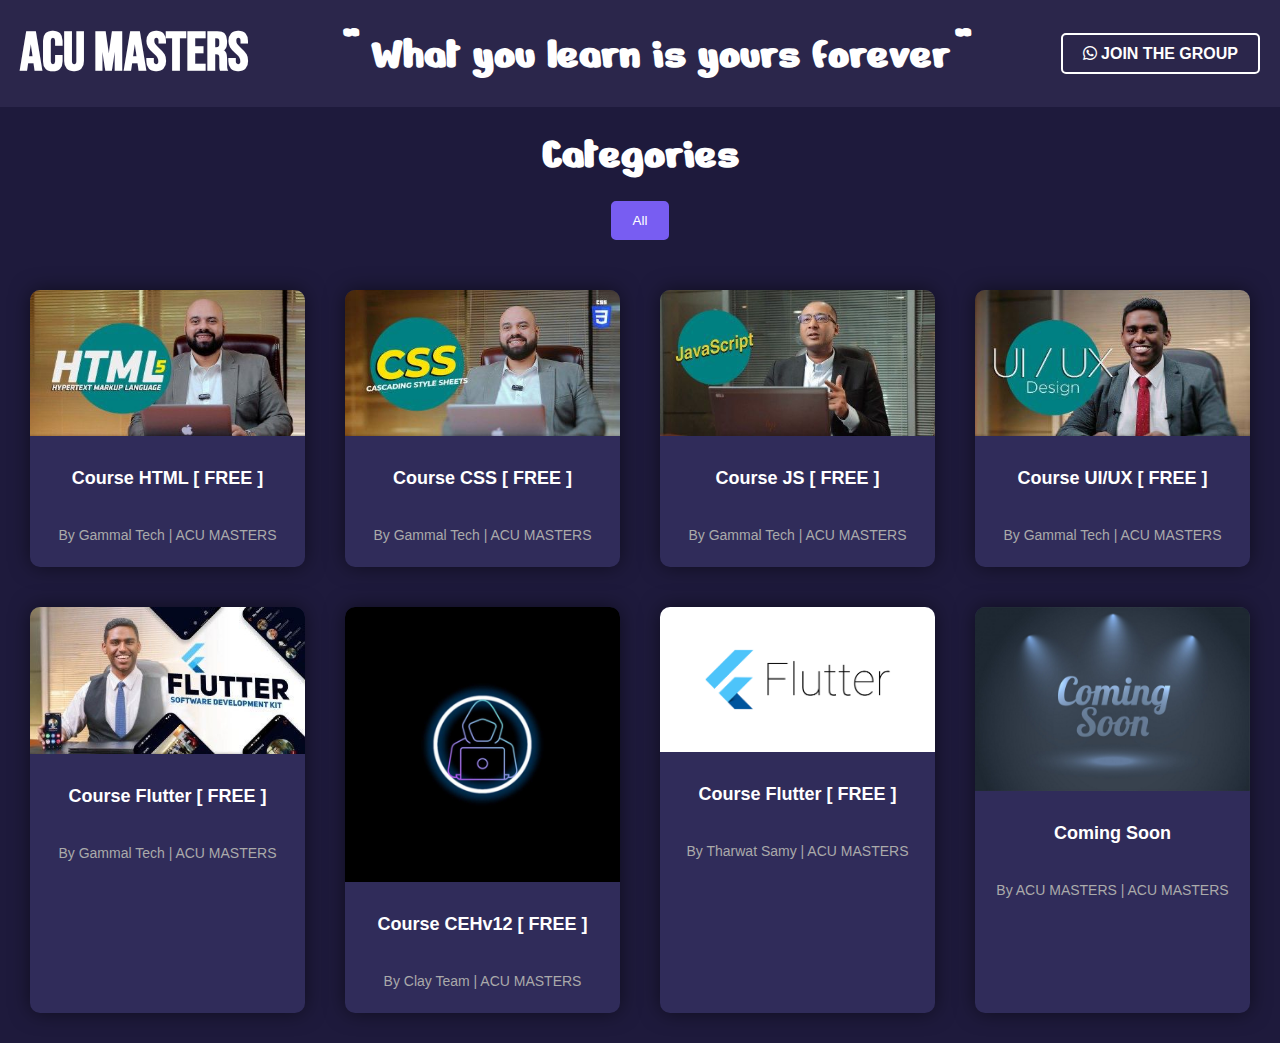
==== index.html @ 9234cc59 "Update index.html" ====
<!DOCTYPE html>
<html lang="en">
<head>
    <meta charset="UTF-8">
    <meta name="viewport" content="width=device-width, initial-scale=1.0">
    <title>ACU MASTERS</title>
    <link rel="stylesheet" href="styles.css">
    <link rel="stylesheet" href="https://cdnjs.cloudflare.com/ajax/libs/font-awesome/6.0.0-beta3/css/all.min.css">
    <link rel="icon" type="image/png" href="logo.png">
    <link rel="icon" type="image/x-icon" href="icon.jpg">
    <link rel="stylesheet" href="https://fonts.googleapis.com/css2?family=Bebas+Neue&display=swap">
    <link rel="stylesheet" href="https://fonts.googleapis.com/css2?family=Nerko One&display=swap">
</head>
<body>
    <header>
        <div class="logo">
          <h1 style="font-size: 55px;">ACU MASTERS</h1>

        </div>
        <h2>" What you learn is yours forever"</h2>
        <div class="cta">
            <a href="https://chat.whatsapp.com/BtoyeC5io8ZF40tfcTUGoT" class="work-with-us">
                <i class="fab fa-whatsapp"></i> JOIN THE GROUP
            </a>
        </div>
    </header>

    <section class="categories">
        <h2>Categories</h2>
        <div class="category-list">
            <button class="active">All</button>
        </div>
    </section>

    <section class="articles">
      <!-- Row 1 -->
      <div class="article-card">
          <a href="https://mega.nz/file/t2VxSCwT#pXao7MiPWlfDccnnT-6TmbUkONpIu691dndUGx04ojc" target="_blank">
              <img src="gammal_html.jpg" alt="HTML Course">
          </a>
          <h3>Course HTML [ FREE ]</h3>
          <p>By Gammal Tech | ACU MASTERS</p>
      </div>
      <div class="article-card">
          <a href="https://mega.nz/folder/VnNk1LoA#A3V4sM9UgZ7FMEQzH66pkg" target="_blank">
              <img src="gammal.css.jpg" alt="CSS Course">
          </a>
          <h3>Course CSS [ FREE ]</h3>
          <p>By Gammal Tech | ACU MASTERS</p>
      </div>
      <div class="article-card">
          <a href="https://mega.nz/folder/xqFgDTJQ#wtdNeVVZNvKW4IQsZ0rrDQ" target="_blank">
              <img src="gammal_js.jpg" alt="JS Course">
          </a>
          <h3>Course JS [ FREE ]</h3>
          <p>By Gammal Tech | ACU MASTERS</p>
      </div>
      <div class="article-card">
          <a href="https://mega.nz/file/9zcXHJBS#yZCAFIEQHaunm_uojXMBbeypqbS8RAf8SwgZVMfq-SE" target="_blank">
              <img src="gammal_uiux.jpg" alt="UI/UX Course">
          </a>
          <h3>Course UI/UX [ FREE ]</h3>
          <p>By Gammal Tech | ACU MASTERS</p>
      </div>
      <div class="article-card">
        <a href="https://mega.nz/folder/onUQVKyR#fitpBr42HZS9euQZNPBNfg" target="_blank">
            <img src="gammal_flutter.jpg" alt="JS Course">
        </a>
        <h3>Course Flutter [ FREE ]</h3>
        <p>By Gammal Tech | ACU MASTERS</p>
    </div>
  
      <!-- Row 2 (Duplicated Cards) -->
      <div class="article-card">
          <a href="https://mega.nz/file/kSV1GLhZ#610TGcA_XR1qeZkgCHlD0UWaVOci5z7Sft7PWpaK3Rc" target="_blank">
              <img src="cehv12.jpg" alt="HTML Course">
          </a>
          <h3>Course CEHv12 [ FREE ]</h3>
          <p>By Clay Team | ACU MASTERS</p>
      </div>
      <div class="article-card">
          <a href="https://www.mediafire.com/file/8cxrp7x248fni48/Flutter+&+Firebase+Build+Your+Own+E-Commerce+App.rar/file" target="_blank">
              <img src="flutter.png" alt="CSS Course">
          </a>
          <h3>Course Flutter [ FREE ]</h3>
          <p>By Tharwat Samy | ACU MASTERS</p>
      </div>
      
      <div class="article-card">
          <a href="https://mega.nz/file/9zcXHJBS#yZCAFIEQHaunm_uojXMBbeypqbS8RAf8SwgZVMfq-SE" target="_blank">
              <img src="coming_soon.jpg" alt="UI/UX Course">
          </a>
          <h3>Coming Soon</h3>
          <p>By ACU MASTERS | ACU MASTERS</p>
      </div>
  </section>
  
</body>
</html>
---- styles.css ----
body {
  font-family: Arial, sans-serif;
  background-color: #1e1a3c;
  color: white;
  margin: 0;
  padding: 0;
}

header {
  display: flex;
  justify-content: space-between;
  align-items: center;
  padding: 20px;
  background-color: #2b264b;
}

header .logo h1 {
  margin: 0;
  font-size: 240px;
}

header nav ul {
  list-style: none;
  margin: 0;
  padding: 0;
  display: flex;
  gap: 20px;
}

header nav ul li a {
  color: white;
  text-decoration: none;
  font-size: 16px;
  transition: color 0.3s;
}

header nav ul li a:hover {
  color: #785df2;
}

header .cta .work-with-us {
  background-color: transparent;
  border: 2px solid #ffffff;
  color: white;
  padding: 10px 20px;
  text-decoration: none;
  border-radius: 5px;
  font-weight: bold;
  transition: background-color 0.3s, border-color 0.3s, color 0.3s;
}

header .cta .work-with-us:hover {
  background-color: #785df2;
  border-color: #785df2;
  color: white;
}

.categories {
  text-align: center;
  padding: 20px;
}

.categories h2 {
  margin-bottom: 20px;
}

.category-list {
  display: flex;
  justify-content: center;
  gap: 15px;
}

.category-list button {
  background-color: transparent;
  border: 2px solid #555;
  color: white;
  padding: 10px 20px;
  border-radius: 5px;
  cursor: pointer;
  transition: background-color 0.3s, border-color 0.3s, color 0.3s;
}

.category-list .active {
  background-color: #785df2;
  border-color: #785df2;
}

.category-list button:hover {
  background-color: #785df2;
  border-color: #785df2;
  color: white;
}

.articles {
  display: flex;
  justify-content: center;
  gap: 20px;
  padding: 20px;
}

.article-card {
  background-color: #302c5a;
  border-radius: 10px;
  overflow: hidden;
  width: 300px;
  text-align: center;
  box-shadow: 0 0 20px rgba(0, 0, 0, 0.5);
  transition: transform 0.3s ease, box-shadow 0.3s ease;
  cursor: pointer;
}

.article-card:hover {
  transform: translateY(-10px) scale(1.05);
  box-shadow: 0 20px 40px rgba(0, 0, 0, 0.7);
}

.article-card img {
  width: 100%;
  height: auto;
  transition: transform 0.3s ease;
}

.article-card:hover img {
  transform: scale(1.1);
}

.article-card h3 {
  padding: 10px;
  font-size: 18px;
}

.article-card p {
  padding: 10px;
  font-size: 14px;
  color: #aaa;
}
/* Apply the Bebas Neue font to h1 */
h1 {
  font-family: 'Bebas Neue', sans-serif;
  font-size: 36px; /* Adjust size as needed */
  margin: 0;
}

/* Other existing styles */
body {
  font-family: Arial, sans-serif;
  background-color: #1e1a3c;
  color: white;
  margin: 0;
  padding: 0;
}

header {
  display: flex;
  justify-content: space-between;
  align-items: center;
  padding: 20px;
  background-color: #2b264b;
}

.articles {
  display: flex;
  flex-wrap: wrap; /* Allows the cards to wrap onto the next row */
  justify-content: center;
  gap: 20px;
  padding: 20px;
}

.article-card {
  background-color: #302c5a;
  border-radius: 10px;
  overflow: hidden;
  width: 300px;
  text-align: center;
  box-shadow: 0 0 20px rgba(0, 0, 0, 0.5);
  transition: transform 0.3s ease, box-shadow 0.3s ease;
  cursor: pointer;
  flex: 1 1 calc(25% - 40px); /* Ensure proper spacing between rows */
  margin: 10px; /* Adjust spacing */
}

header .logo h1 {
  margin: 0;
  font-size: 80px;
}
/* Apply the Bebas Neue font to h1 */
h1 {
  font-family: 'Bebas Neue', sans-serif;
  font-size: 80px; /* Adjust size as needed */
  margin: 0;
}

/* Apply the Indie Flower font to h2 */
h2 {
  font-family: 'Nerko One', cursive;
  font-size: 45px; /* Adjust size as needed */
  margin: 0;
}


/* Other existing styles */
body {
  font-family: Arial, sans-serif;
  background-color: #1e1a3c;
  color: white;
  margin: 0;
  padding: 0;
}

header {
  display: flex;
  justify-content: space-between;
  align-items: center;
  padding: 20px;
  background-color: #2b264b;
}

header .logo h1 {
  margin: 0;
  font-size: 24px;
}

/* ... (rest of your CSS) */

/* ... (rest of your CSS) */
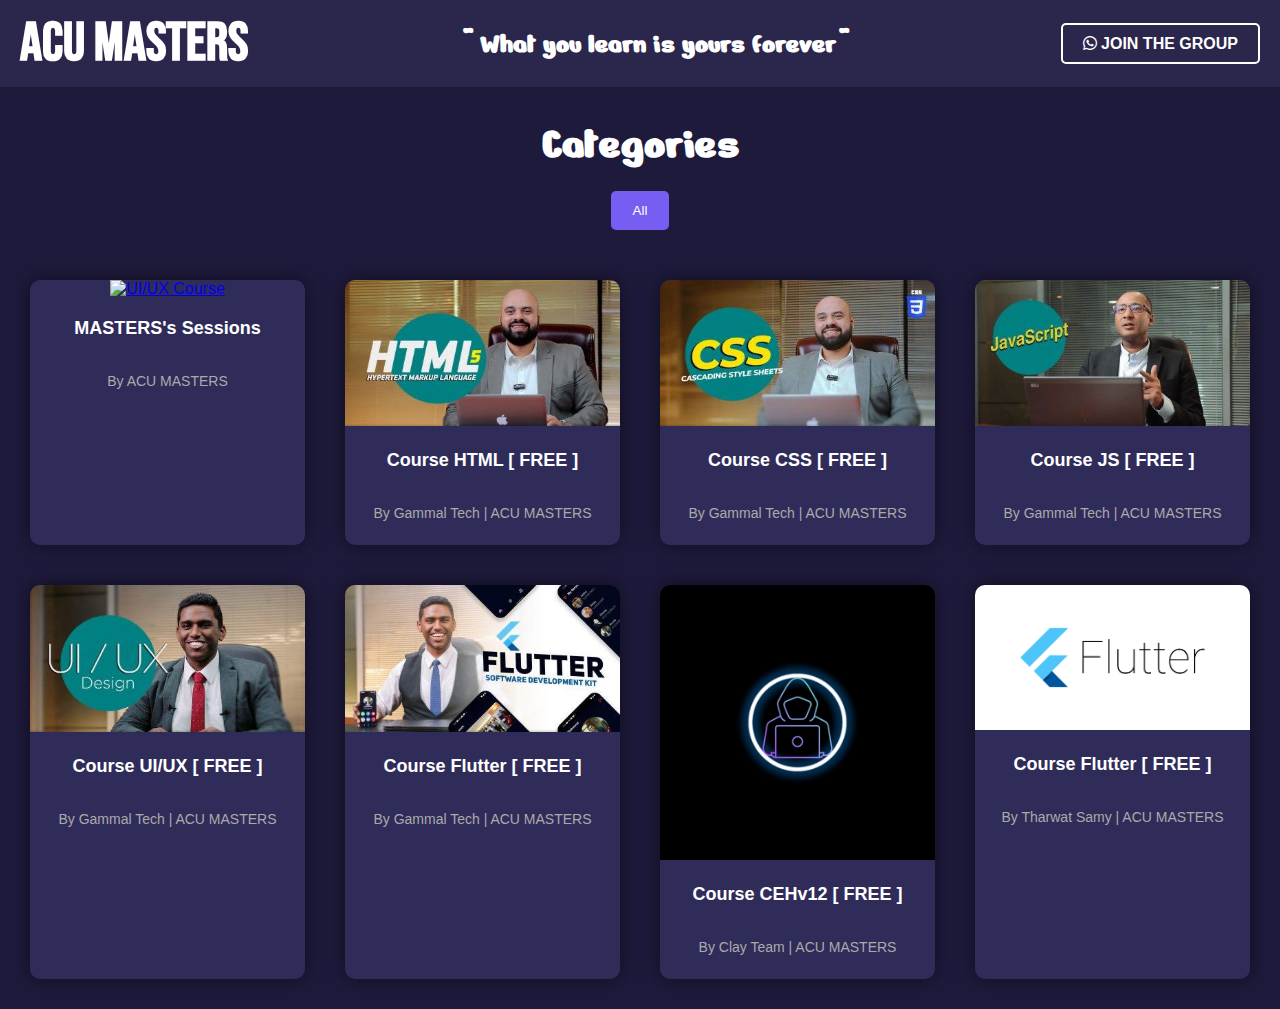
==== commit 51fc0ce8: "sessionsindex.html" ====
--- a/index.html
+++ b/index.html
@@ -34,6 +34,13 @@
 
     <section class="articles">
       <!-- Row 1 -->
+      <div class="article-card">
+        <a href="sessions.html" target="_blank">
+            <img src="master's_Session.png" alt="UI/UX Course">
+        </a>
+        <h3>MASTERS's Sessions</h3>
+        <p>By ACU MASTERS </p>
+    </div>
       <div class="article-card">
           <a href="https://mega.nz/file/t2VxSCwT#pXao7MiPWlfDccnnT-6TmbUkONpIu691dndUGx04ojc" target="_blank">
               <img src="gammal_html.jpg" alt="HTML Course">
@@ -86,13 +93,7 @@
           <p>By Tharwat Samy | ACU MASTERS</p>
       </div>
       
-      <div class="article-card">
-          <a href="https://mega.nz/file/9zcXHJBS#yZCAFIEQHaunm_uojXMBbeypqbS8RAf8SwgZVMfq-SE" target="_blank">
-              <img src="coming_soon.jpg" alt="UI/UX Course">
-          </a>
-          <h3>Coming Soon</h3>
-          <p>By ACU MASTERS | ACU MASTERS</p>
-      </div>
+      
   </section>
   
 </body>
--- a/styles.css
+++ b/styles.css
@@ -223,3 +223,118 @@
 /* ... (rest of your CSS) */
 
 /* ... (rest of your CSS) */
+/*__________________________________________________________________________________
+/* Mobile (up to 480px) */
+@media only screen and (max-width: 480px) {
+  header {
+    flex-direction: column;
+    align-items: center;
+    text-align: center;
+  }
+
+  header .logo h1 {
+    font-size: 36px;
+  }
+
+  header h2 {
+    font-size: 20px;
+  }
+
+  header .cta .work-with-us {
+    padding: 8px 15px;
+    font-size: 14px;
+  }
+
+  .articles {
+    flex-direction: column;
+  }
+
+  .article-card {
+    width: 100%;
+    margin: 10px 0;
+  }
+}
+
+/* Tablet (481px to 768px) */
+@media only screen and (min-width: 481px) and (max-width: 768px) {
+  header .logo h1 {
+    font-size: 48px;
+  }
+
+  header h2 {
+    font-size: 24px;
+  }
+
+  header .cta .work-with-us {
+    padding: 10px 20px;
+    font-size: 16px;
+  }
+
+  .articles {
+    flex-direction: row;
+    flex-wrap: wrap;
+  }
+
+  .article-card {
+    width: calc(50% - 20px);
+    margin: 10px;
+  }
+}
+
+/* Desktop (769px and up) */
+@media only screen and (min-width: 769px) {
+  header .logo h1 {
+    font-size: 55px;
+  }
+
+  header h2 {
+    font-size: 28px;
+  }
+
+  .articles {
+    flex-wrap: wrap;
+    gap: 20px;
+  }
+
+  .article-card {
+    width: calc(25% - 20px);
+    margin: 10px;
+  }
+}
+/* _____________________________________________________________
+body {
+  font-family: Arial, sans-serif;
+  background-color: #1e1a3c;
+  color: white;
+  margin: 0;
+  padding: 0;
+  line-height: 1.6;
+}
+
+/* Adjust font sizes globally */
+h1, h2, h3 {
+  margin: 10px 0;
+}
+
+/* Adjust header styles */
+header {
+  display: flex;
+  flex-wrap: wrap;
+  justify-content: space-between;
+  align-items: center;
+  padding: 10px 20px;
+  background-color: #2b264b;
+}
+
+/* Adjust article card styles */
+.article-card {
+  background-color: #302c5a;
+  border-radius: 10px;
+  overflow: hidden;
+  width: 300px;
+  text-align: center;
+  box-shadow: 0 0 20px rgba(0, 0, 0, 0.5);
+  transition: transform 0.3s ease, box-shadow 0.3s ease;
+  cursor: pointer;
+  margin: 10px;
+}
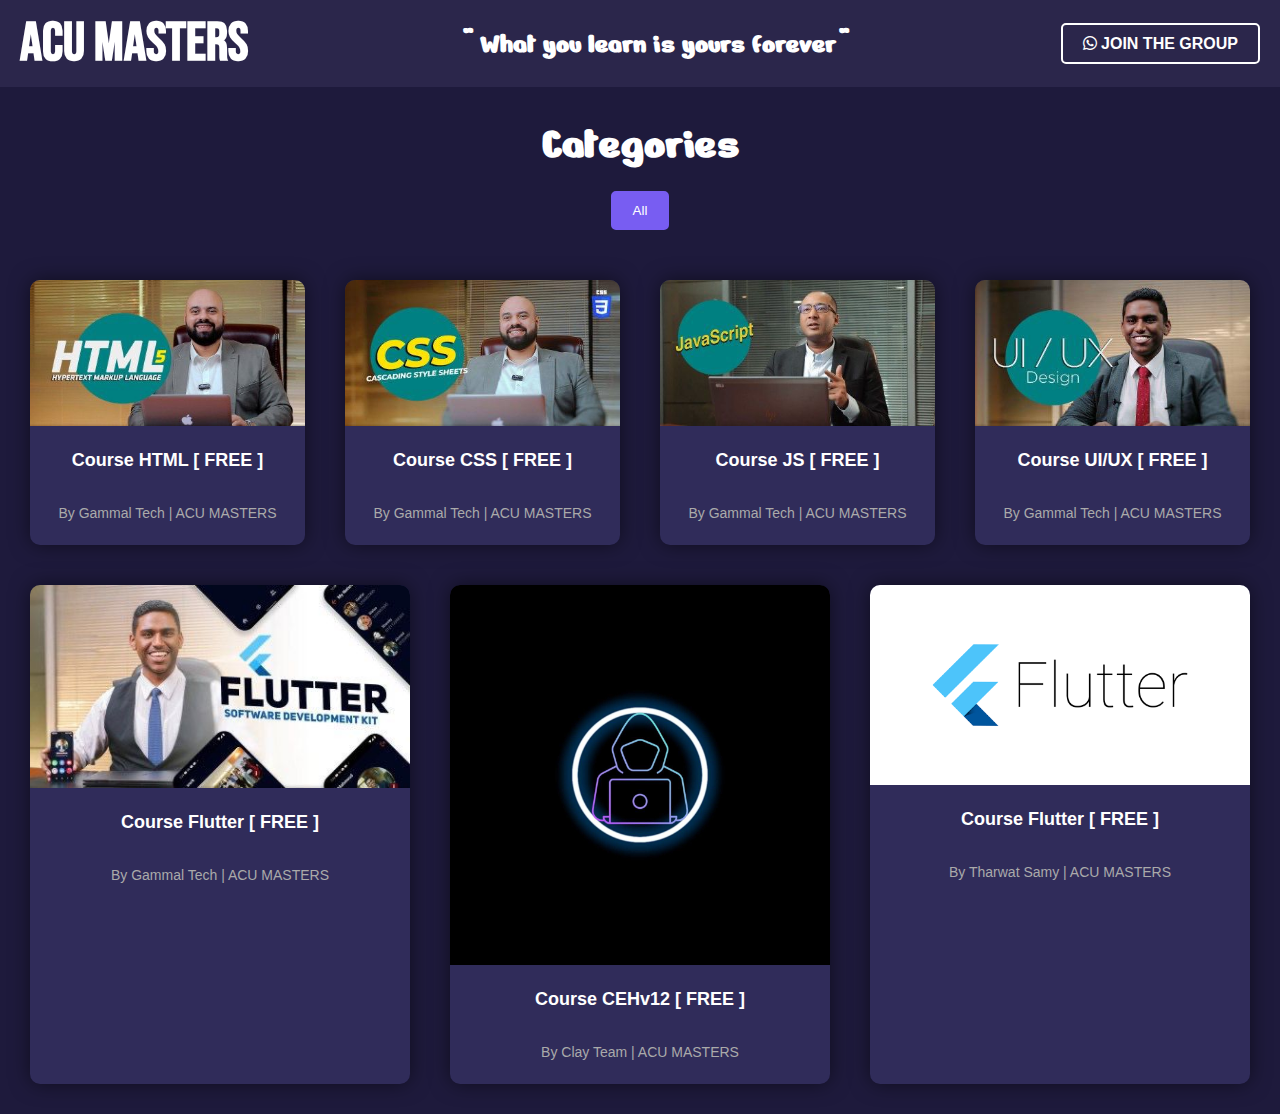
==== commit 430ddca2: "Update index.html" ====
--- a/index.html
+++ b/index.html
@@ -34,13 +34,7 @@
 
     <section class="articles">
       <!-- Row 1 -->
-      <div class="article-card">
-        <a href="sessions.html" target="_blank">
-            <img src="master's_Session.png" alt="UI/UX Course">
-        </a>
-        <h3>MASTERS's Sessions</h3>
-        <p>By ACU MASTERS </p>
-    </div>
+      
       <div class="article-card">
           <a href="https://mega.nz/file/t2VxSCwT#pXao7MiPWlfDccnnT-6TmbUkONpIu691dndUGx04ojc" target="_blank">
               <img src="gammal_html.jpg" alt="HTML Course">
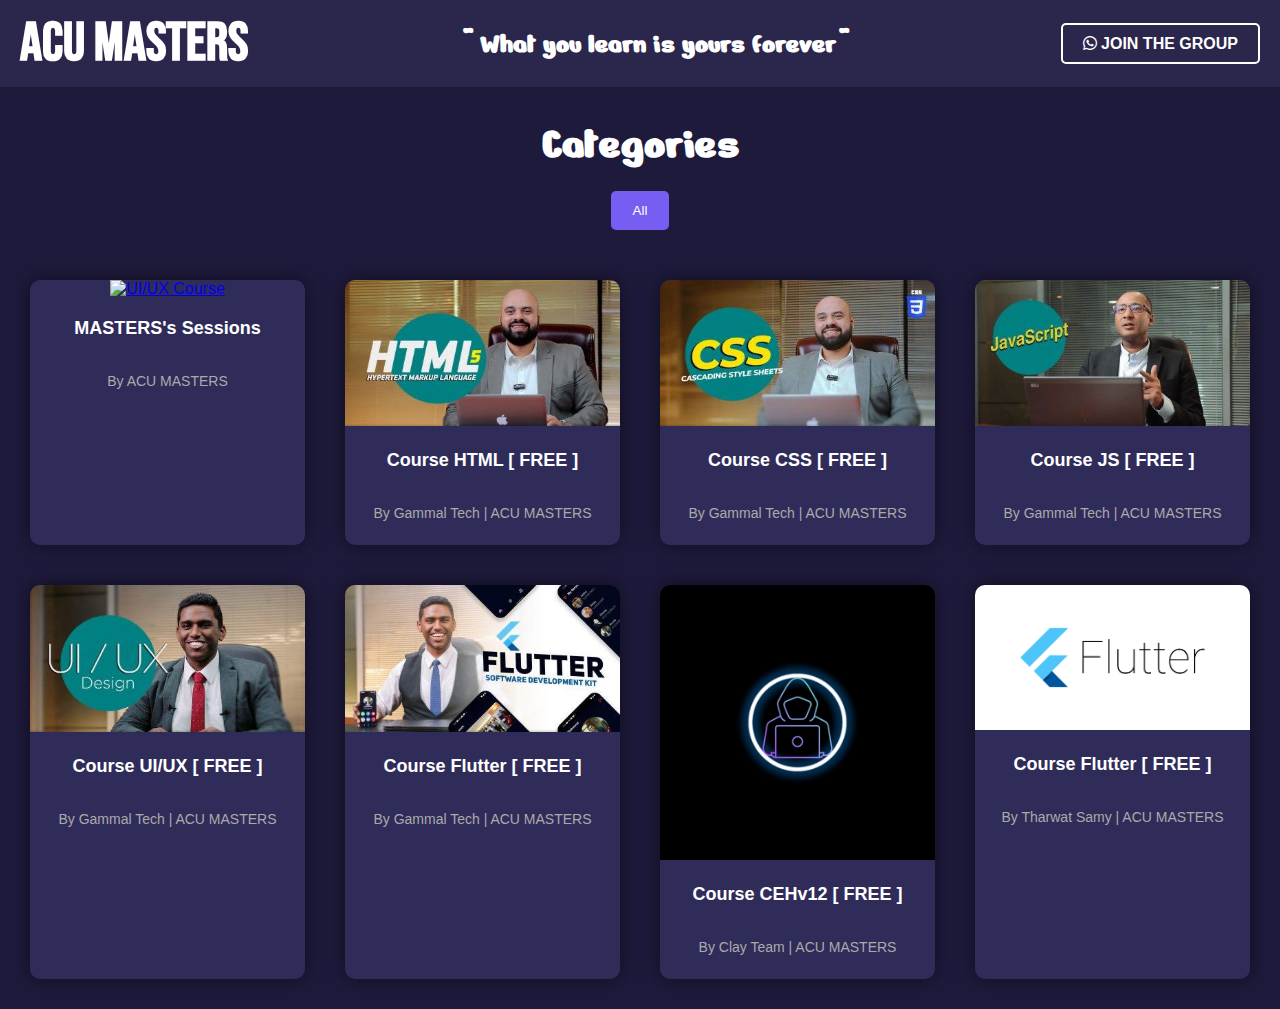
==== commit 35657904: "Update index.html" ====
--- a/index.html
+++ b/index.html
@@ -34,7 +34,13 @@
 
     <section class="articles">
       <!-- Row 1 -->
-      
+      <div class="article-card">
+        <a href="sessions.html" target="_blank">
+            <img src="master's_Session.png" alt="UI/UX Course">
+        </a>
+        <h3>MASTERS's Sessions</h3>
+        <p>By ACU MASTERS </p>
+    </div>
       <div class="article-card">
           <a href="https://mega.nz/file/t2VxSCwT#pXao7MiPWlfDccnnT-6TmbUkONpIu691dndUGx04ojc" target="_blank">
               <img src="gammal_html.jpg" alt="HTML Course">
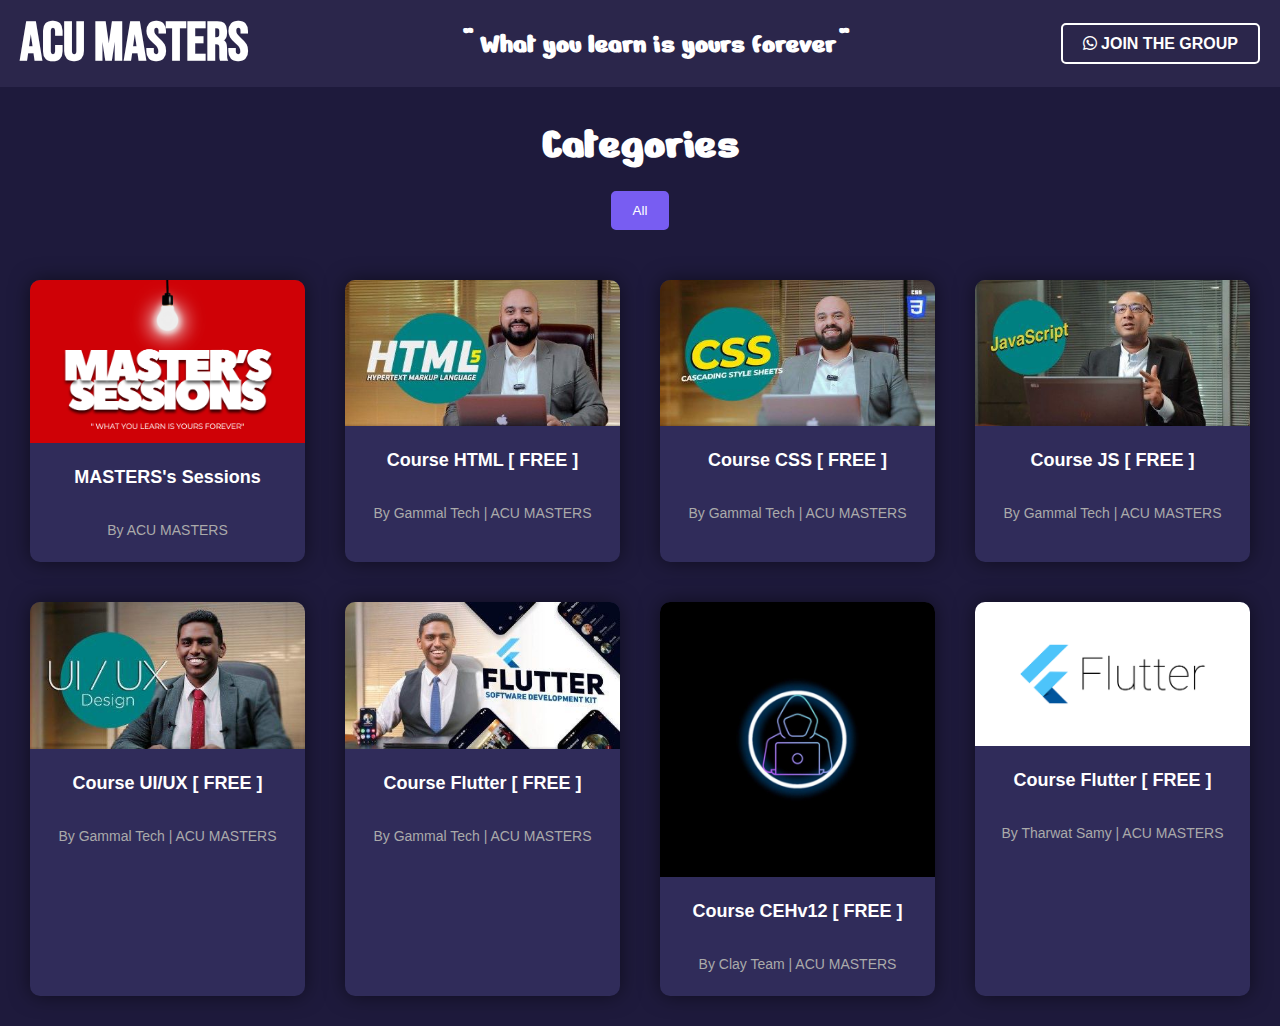
==== commit bef4c5de: "Update index.html" ====
--- a/index.html
+++ b/index.html
@@ -36,7 +36,7 @@
       <!-- Row 1 -->
       <div class="article-card">
         <a href="sessions.html" target="_blank">
-            <img src="master's_Session.png" alt="UI/UX Course">
+            <img src="master's_session.png" alt="UI/UX Course">
         </a>
         <h3>MASTERS's Sessions</h3>
         <p>By ACU MASTERS </p>
